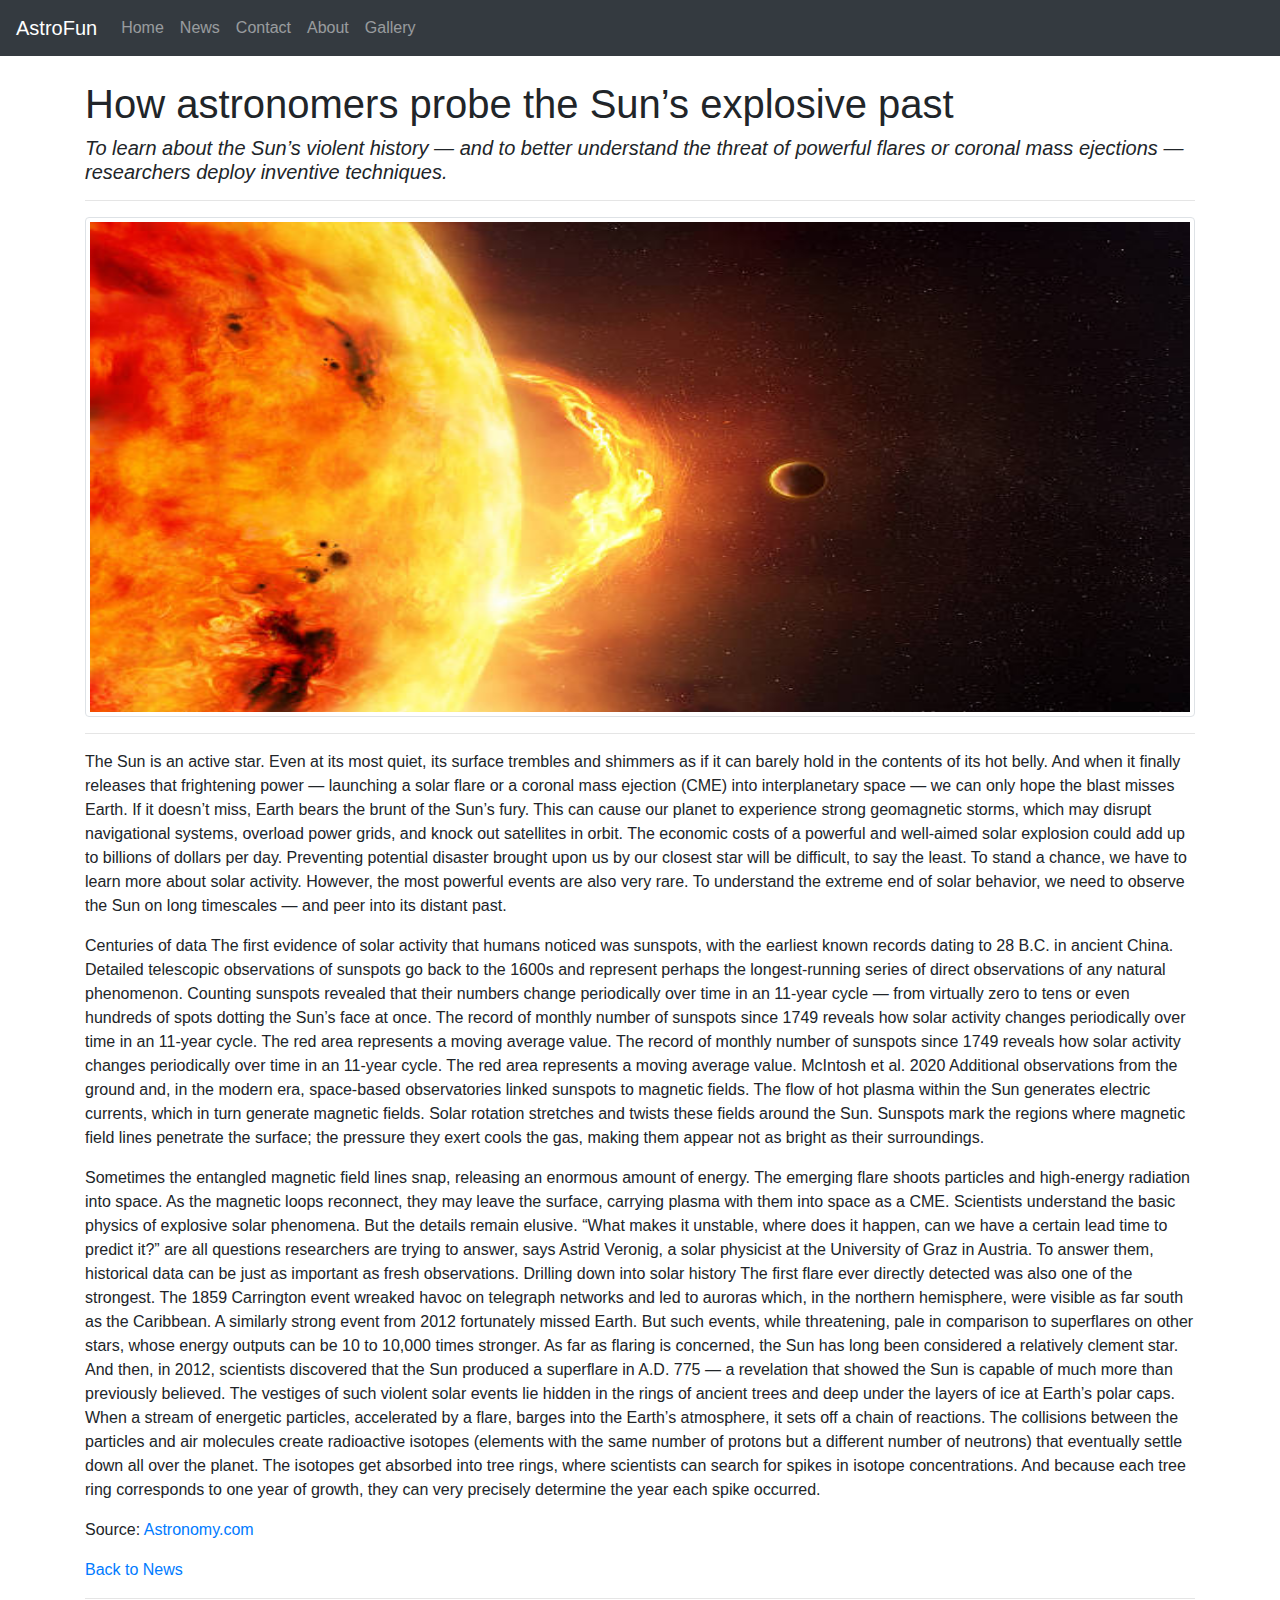
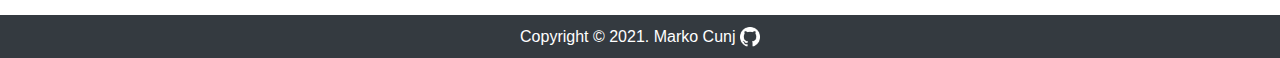
==== news-1.html @ 8078841d "Rješenje zadatka 5" ====
<!DOCTYPE HTML>
<html>
	<head>
        <link rel="stylesheet" href="https://stackpath.bootstrapcdn.com/bootstrap/4.3.1/css/bootstrap.min.css" integrity="sha384-ggOyR0iXCbMQv3Xipma34MD+dH/1fQ784/j6cY/iJTQUOhcWr7x9JvoRxT2MZw1T" crossorigin="anonymous">
        <script src="https://code.jquery.com/jquery-3.3.1.slim.min.js" integrity="sha384-q8i/X+965DzO0rT7abK41JStQIAqVgRVzpbzo5smXKp4YfRvH+8abtTE1Pi6jizo" crossorigin="anonymous"></script>
        <script src="https://cdnjs.cloudflare.com/ajax/libs/popper.js/1.14.7/umd/popper.min.js" integrity="sha384-UO2eT0CpHqdSJQ6hJty5KVphtPhzWj9WO1clHTMGa3JDZwrnQq4sF86dIHNDz0W1" crossorigin="anonymous"></script>
        <script src="https://stackpath.bootstrapcdn.com/bootstrap/4.3.1/js/bootstrap.min.js" integrity="sha384-JjSmVgyd0p3pXB1rRibZUAYoIIy6OrQ6VrjIEaFf/nJGzIxFDsf4x0xIM+B07jRM" crossorigin="anonymous"></script>
		<title>AstroFun</title>
		<meta http-equiv="content-type" content="text/html; charset=UTF-8">
        <link rel="stylesheet" href="style.css">
		<meta name="author" content="Marko Cunj">
		<meta name="viewport" content="width=device-width; initial-scale=1.0; maximum-scale=1.0; user-scalable=0;">
		<link rel="shortcut icon" type="image/x-icon" href="favicon.ico">
	</head>
<body>
    <header>
    <nav class="navbar navbar-expand-lg navbar-dark bg-dark">
        <a class="navbar-brand" href="#">AstroFun</a>
        <button class="navbar-toggler" type="button" data-toggle="collapse" data-target="#navbarSupportedContent" aria-controls="navbarSupportedContent" aria-expanded="false" aria-label="Toggle navigation">
          <span class="navbar-toggler-icon"></span>
        </button>
        <div class="collapse navbar-collapse" id="navbarSupportedContent">
          <ul class="navbar-nav mr-auto">
            <li class="nav-item">
              <a class="nav-link" href="index.html">Home <span class="sr-only">(current)</span></a>
            </li>
            <li class="nav-item">
              <a class="nav-link" href="news.html">News</a>
            </li>
            <li class="nav-item">
                <a class="nav-link" href="#">Contact</a>
              </li>
              <li class="nav-item">
                <a class="nav-link" href="#">About</a>
              </li>
              <li class="nav-item">
                <a class="nav-link" href="#">Gallery</a>
              </li>
          </ul>
        </div>
      </nav>
</header>
<main>
	<br>
	<div class="container">
	<h1>
		How astronomers probe the Sun’s explosive past
	</h1>
	<h5><i>
		To learn about the Sun’s violent history — and to better understand the threat of powerful flares or coronal mass ejections — researchers deploy inventive techniques.</i>
	</h5>
	<hr>
	<img src="news/news-img-sun.jpg" style="max-height: 500px;" class="img-fluid img-thumbnail" alt="US growth faster than expected" title="US growth faster than expected">
	<hr>
	<p>
		The Sun is an active star. Even at its most quiet, its surface trembles and shimmers as if it can barely hold in the contents of its hot belly. 
		And when it finally releases that frightening power — launching a solar flare or a coronal mass ejection (CME) into interplanetary space — we can only hope the blast misses Earth.
		If it doesn’t miss, Earth bears the brunt of the Sun’s fury. 
		This can cause our planet to experience strong geomagnetic storms, which may disrupt navigational systems, overload power grids, and knock out satellites in orbit. 
		The economic costs of a powerful and well-aimed solar explosion could add up to billions of dollars per day.
		Preventing potential disaster brought upon us by our closest star will be difficult, to say the least. 
		To stand a chance, we have to learn more about solar activity. However, the most powerful events are also very rare. 
		To understand the extreme end of solar behavior, we need to observe the Sun on long timescales — and peer into its distant past.
	</p>
	<p>
		Centuries of data
		The first evidence of solar activity that humans noticed was sunspots, with the earliest known records dating to 28 B.C. in ancient China. Detailed telescopic observations of sunspots go back to the 1600s and represent perhaps the longest-running series of direct observations of any natural phenomenon. Counting sunspots revealed that their numbers change periodically over time in an 11-year cycle — from virtually zero to tens or even hundreds of spots dotting the Sun’s face at once.
		The record of monthly number of sunspots since 1749 reveals how solar activity changes periodically over time in an 11-year cycle. The red area represents a moving average value.
		The record of monthly number of sunspots since 1749 reveals how solar activity changes periodically over time in an 11-year cycle. The red area represents a moving average value.
		McIntosh et al. 2020
		Additional observations from the ground and, in the modern era, space-based observatories linked sunspots to magnetic fields. The flow of hot plasma within the Sun generates electric currents, which in turn generate magnetic fields. Solar rotation stretches and twists these fields around the Sun. Sunspots mark the regions where magnetic field lines penetrate the surface; the pressure they exert cools the gas, making them appear not as bright as their surroundings.
	</p>
	<p>
		Sometimes the entangled magnetic field lines snap, releasing an enormous amount of energy. The emerging flare shoots particles and high-energy radiation into space. As the magnetic loops reconnect, they may leave the surface, carrying plasma with them into space as a CME.
		Scientists understand the basic physics of explosive solar phenomena. 
		But the details remain elusive. “What makes it unstable, where does it happen, can we have a certain lead time to predict it?” are all questions researchers are trying to answer, says Astrid Veronig, a solar physicist at the University of Graz in Austria.
		To answer them, historical data can be just as important as fresh observations.
		Drilling down into solar history
		The first flare ever directly detected was also one of the strongest. 
		The 1859 Carrington event wreaked havoc on telegraph networks and led to auroras which, in the northern hemisphere, were visible as far south as the Caribbean. 
		A similarly strong event from 2012 fortunately missed Earth. 
		But such events, while threatening, pale in comparison to superflares on other stars, whose energy outputs can be 10 to 10,000 times stronger. 
		As far as flaring is concerned, the Sun has long been considered a relatively clement star.
		And then, in 2012, scientists discovered that the Sun produced a superflare in A.D. 775 — a revelation that showed the Sun is capable of much more than previously believed.
		The vestiges of such violent solar events lie hidden in the rings of ancient trees and deep under the layers of ice at Earth’s polar caps. When a stream of energetic particles, accelerated by a flare, barges into the Earth’s atmosphere, it sets off a chain of reactions. The collisions between the particles and air molecules create radioactive isotopes (elements with the same number of protons but a different number of neutrons) that eventually settle down all over the planet. The isotopes get absorbed into tree rings, where scientists can search for spikes in isotope concentrations. And because each tree ring corresponds to one year of growth, they can very precisely determine the year each spike occurred.
	</p>
	<p>Source: <a href="https://astronomy.com/" target="_blank">Astronomy.com</a></p>
	<a href="news.html">Back to News</a>
	<hr>
</div>
</main>
    <footer>
        <p>Copyright &copy; 2021. Marko Cunj <a href="https://github.com/markocunj/PHP-projekt"><img src="img/GitHub-Mark-Light-32px.png" title="Github" alt="Github"></a></p>
    </footer>
</body>
</html>
---- style.css ----
.hero-image {
	background-image: url("img/banner.jpg");
	background-position: center;
	background-repeat: no-repeat;
	background-size: cover;
	position: relative;
	height: 500px;
}
img {
	width: 100%;
}

footer {
	background-color:rgb(52, 58, 64); 
	padding: 0.1em;
	clear: both;
}
footer p {
	color: white;
	text-align: center;
	margin: 0.5em;
}
footer img {
	width: 20px;
}
@media screen and (max-width: 900px) {
	figure {
		width: 90%;
		margin: 1em;
	}
}
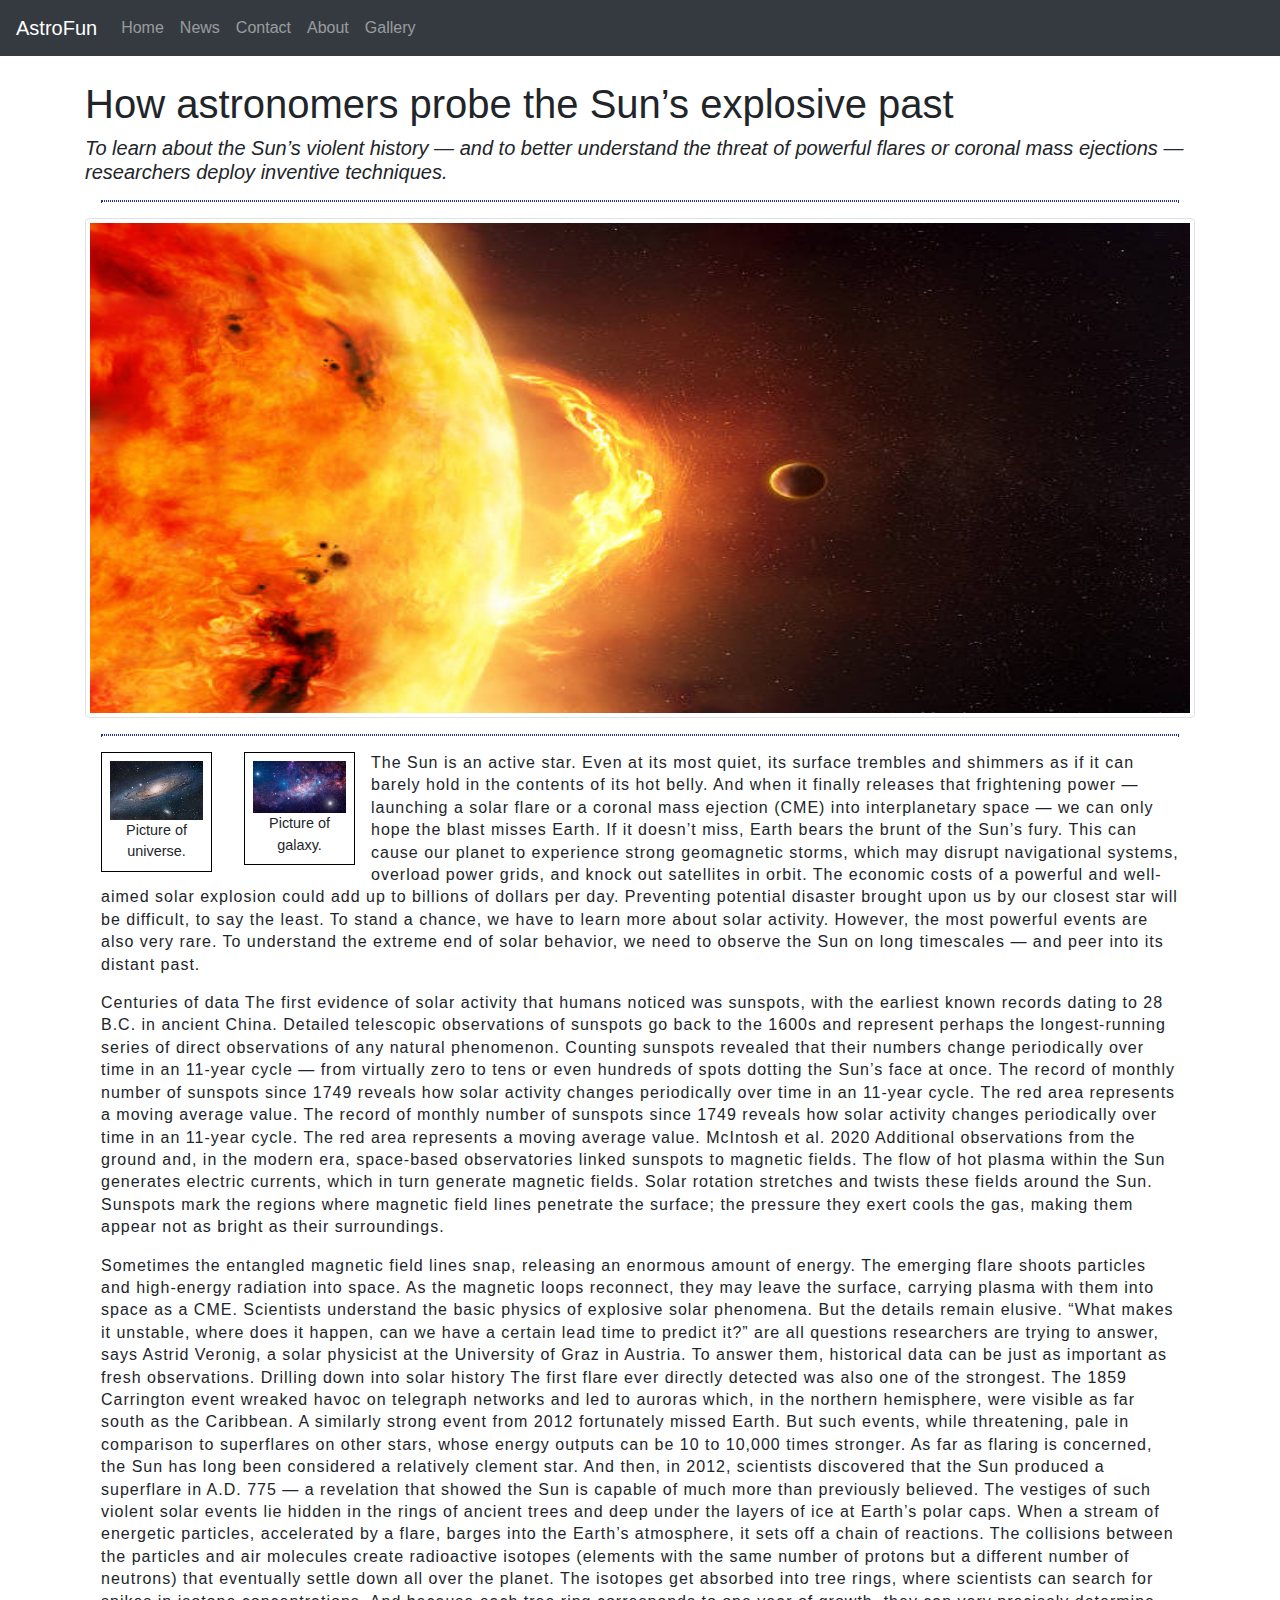
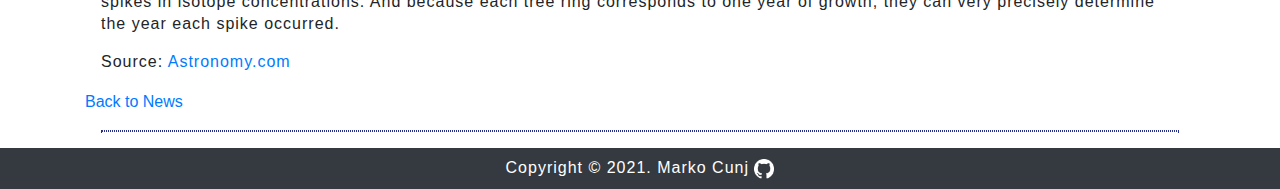
==== commit 9236a739: "Rjesenje zadatka 6 HTML/CSS" ====
--- a/news-1.html
+++ b/news-1.html
@@ -1,98 +1,198 @@
-<!DOCTYPE HTML>
+<!DOCTYPE html>
 <html>
-	<head>
-        <link rel="stylesheet" href="https://stackpath.bootstrapcdn.com/bootstrap/4.3.1/css/bootstrap.min.css" integrity="sha384-ggOyR0iXCbMQv3Xipma34MD+dH/1fQ784/j6cY/iJTQUOhcWr7x9JvoRxT2MZw1T" crossorigin="anonymous">
-        <script src="https://code.jquery.com/jquery-3.3.1.slim.min.js" integrity="sha384-q8i/X+965DzO0rT7abK41JStQIAqVgRVzpbzo5smXKp4YfRvH+8abtTE1Pi6jizo" crossorigin="anonymous"></script>
-        <script src="https://cdnjs.cloudflare.com/ajax/libs/popper.js/1.14.7/umd/popper.min.js" integrity="sha384-UO2eT0CpHqdSJQ6hJty5KVphtPhzWj9WO1clHTMGa3JDZwrnQq4sF86dIHNDz0W1" crossorigin="anonymous"></script>
-        <script src="https://stackpath.bootstrapcdn.com/bootstrap/4.3.1/js/bootstrap.min.js" integrity="sha384-JjSmVgyd0p3pXB1rRibZUAYoIIy6OrQ6VrjIEaFf/nJGzIxFDsf4x0xIM+B07jRM" crossorigin="anonymous"></script>
-		<title>AstroFun</title>
-		<meta http-equiv="content-type" content="text/html; charset=UTF-8">
-        <link rel="stylesheet" href="style.css">
-		<meta name="author" content="Marko Cunj">
-		<meta name="viewport" content="width=device-width; initial-scale=1.0; maximum-scale=1.0; user-scalable=0;">
-		<link rel="shortcut icon" type="image/x-icon" href="favicon.ico">
-	</head>
-<body>
+  <head>
+    <link
+      rel="stylesheet"
+      href="https://stackpath.bootstrapcdn.com/bootstrap/4.3.1/css/bootstrap.min.css"
+      integrity="sha384-ggOyR0iXCbMQv3Xipma34MD+dH/1fQ784/j6cY/iJTQUOhcWr7x9JvoRxT2MZw1T"
+      crossorigin="anonymous"
+    />
+    <script
+      src="https://code.jquery.com/jquery-3.3.1.slim.min.js"
+      integrity="sha384-q8i/X+965DzO0rT7abK41JStQIAqVgRVzpbzo5smXKp4YfRvH+8abtTE1Pi6jizo"
+      crossorigin="anonymous"
+    ></script>
+    <script
+      src="https://cdnjs.cloudflare.com/ajax/libs/popper.js/1.14.7/umd/popper.min.js"
+      integrity="sha384-UO2eT0CpHqdSJQ6hJty5KVphtPhzWj9WO1clHTMGa3JDZwrnQq4sF86dIHNDz0W1"
+      crossorigin="anonymous"
+    ></script>
+    <script
+      src="https://stackpath.bootstrapcdn.com/bootstrap/4.3.1/js/bootstrap.min.js"
+      integrity="sha384-JjSmVgyd0p3pXB1rRibZUAYoIIy6OrQ6VrjIEaFf/nJGzIxFDsf4x0xIM+B07jRM"
+      crossorigin="anonymous"
+    ></script>
+    <title>AstroFun</title>
+    <meta http-equiv="content-type" content="text/html; charset=UTF-8" />
+    <link rel="stylesheet" href="style.css" />
+    <meta name="author" content="Marko Cunj" />
+    <meta
+      name="viewport"
+      content="width=device-width; initial-scale=1.0; maximum-scale=1.0; user-scalable=0;"
+    />
+    <link rel="shortcut icon" type="image/x-icon" href="favicon.ico" />
+  </head>
+  <body>
     <header>
-    <nav class="navbar navbar-expand-lg navbar-dark bg-dark">
+      <nav class="navbar navbar-expand-lg navbar-dark bg-dark">
         <a class="navbar-brand" href="#">AstroFun</a>
-        <button class="navbar-toggler" type="button" data-toggle="collapse" data-target="#navbarSupportedContent" aria-controls="navbarSupportedContent" aria-expanded="false" aria-label="Toggle navigation">
+        <button
+          class="navbar-toggler"
+          type="button"
+          data-toggle="collapse"
+          data-target="#navbarSupportedContent"
+          aria-controls="navbarSupportedContent"
+          aria-expanded="false"
+          aria-label="Toggle navigation"
+        >
           <span class="navbar-toggler-icon"></span>
         </button>
         <div class="collapse navbar-collapse" id="navbarSupportedContent">
           <ul class="navbar-nav mr-auto">
             <li class="nav-item">
-              <a class="nav-link" href="index.html">Home <span class="sr-only">(current)</span></a>
+              <a class="nav-link" href="index.html"
+                >Home <span class="sr-only">(current)</span></a
+              >
             </li>
             <li class="nav-item">
               <a class="nav-link" href="news.html">News</a>
             </li>
             <li class="nav-item">
-                <a class="nav-link" href="#">Contact</a>
-              </li>
-              <li class="nav-item">
-                <a class="nav-link" href="#">About</a>
-              </li>
-              <li class="nav-item">
-                <a class="nav-link" href="#">Gallery</a>
-              </li>
+              <a class="nav-link" href="#">Contact</a>
+            </li>
+            <li class="nav-item">
+              <a class="nav-link" href="#">About</a>
+            </li>
+            <li class="nav-item">
+              <a class="nav-link" href="#">Gallery</a>
+            </li>
           </ul>
         </div>
       </nav>
-</header>
-<main>
-	<br>
-	<div class="container">
-	<h1>
-		How astronomers probe the Sun’s explosive past
-	</h1>
-	<h5><i>
-		To learn about the Sun’s violent history — and to better understand the threat of powerful flares or coronal mass ejections — researchers deploy inventive techniques.</i>
-	</h5>
-	<hr>
-	<img src="news/news-img-sun.jpg" style="max-height: 500px;" class="img-fluid img-thumbnail" alt="US growth faster than expected" title="US growth faster than expected">
-	<hr>
-	<p>
-		The Sun is an active star. Even at its most quiet, its surface trembles and shimmers as if it can barely hold in the contents of its hot belly. 
-		And when it finally releases that frightening power — launching a solar flare or a coronal mass ejection (CME) into interplanetary space — we can only hope the blast misses Earth.
-		If it doesn’t miss, Earth bears the brunt of the Sun’s fury. 
-		This can cause our planet to experience strong geomagnetic storms, which may disrupt navigational systems, overload power grids, and knock out satellites in orbit. 
-		The economic costs of a powerful and well-aimed solar explosion could add up to billions of dollars per day.
-		Preventing potential disaster brought upon us by our closest star will be difficult, to say the least. 
-		To stand a chance, we have to learn more about solar activity. However, the most powerful events are also very rare. 
-		To understand the extreme end of solar behavior, we need to observe the Sun on long timescales — and peer into its distant past.
-	</p>
-	<p>
-		Centuries of data
-		The first evidence of solar activity that humans noticed was sunspots, with the earliest known records dating to 28 B.C. in ancient China. Detailed telescopic observations of sunspots go back to the 1600s and represent perhaps the longest-running series of direct observations of any natural phenomenon. Counting sunspots revealed that their numbers change periodically over time in an 11-year cycle — from virtually zero to tens or even hundreds of spots dotting the Sun’s face at once.
-		The record of monthly number of sunspots since 1749 reveals how solar activity changes periodically over time in an 11-year cycle. The red area represents a moving average value.
-		The record of monthly number of sunspots since 1749 reveals how solar activity changes periodically over time in an 11-year cycle. The red area represents a moving average value.
-		McIntosh et al. 2020
-		Additional observations from the ground and, in the modern era, space-based observatories linked sunspots to magnetic fields. The flow of hot plasma within the Sun generates electric currents, which in turn generate magnetic fields. Solar rotation stretches and twists these fields around the Sun. Sunspots mark the regions where magnetic field lines penetrate the surface; the pressure they exert cools the gas, making them appear not as bright as their surroundings.
-	</p>
-	<p>
-		Sometimes the entangled magnetic field lines snap, releasing an enormous amount of energy. The emerging flare shoots particles and high-energy radiation into space. As the magnetic loops reconnect, they may leave the surface, carrying plasma with them into space as a CME.
-		Scientists understand the basic physics of explosive solar phenomena. 
-		But the details remain elusive. “What makes it unstable, where does it happen, can we have a certain lead time to predict it?” are all questions researchers are trying to answer, says Astrid Veronig, a solar physicist at the University of Graz in Austria.
-		To answer them, historical data can be just as important as fresh observations.
-		Drilling down into solar history
-		The first flare ever directly detected was also one of the strongest. 
-		The 1859 Carrington event wreaked havoc on telegraph networks and led to auroras which, in the northern hemisphere, were visible as far south as the Caribbean. 
-		A similarly strong event from 2012 fortunately missed Earth. 
-		But such events, while threatening, pale in comparison to superflares on other stars, whose energy outputs can be 10 to 10,000 times stronger. 
-		As far as flaring is concerned, the Sun has long been considered a relatively clement star.
-		And then, in 2012, scientists discovered that the Sun produced a superflare in A.D. 775 — a revelation that showed the Sun is capable of much more than previously believed.
-		The vestiges of such violent solar events lie hidden in the rings of ancient trees and deep under the layers of ice at Earth’s polar caps. When a stream of energetic particles, accelerated by a flare, barges into the Earth’s atmosphere, it sets off a chain of reactions. The collisions between the particles and air molecules create radioactive isotopes (elements with the same number of protons but a different number of neutrons) that eventually settle down all over the planet. The isotopes get absorbed into tree rings, where scientists can search for spikes in isotope concentrations. And because each tree ring corresponds to one year of growth, they can very precisely determine the year each spike occurred.
-	</p>
-	<p>Source: <a href="https://astronomy.com/" target="_blank">Astronomy.com</a></p>
-	<a href="news.html">Back to News</a>
-	<hr>
-</div>
-</main>
+    </header>
+    <main>
+      <br />
+      <div class="container">
+        <h1>
+          How astronomers probe the Sun’s explosive past
+        </h1>
+        <h5>
+          <i>
+            To learn about the Sun’s violent history — and to better understand
+            the threat of powerful flares or coronal mass ejections —
+            researchers deploy inventive techniques.</i
+          >
+        </h5>
+        <hr />
+        <img
+          src="news/news-img-sun.jpg"
+          style="max-height: 500px;"
+          class="img-fluid img-thumbnail"
+          alt="US growth faster than expected"
+          title="US growth faster than expected"
+        />
+        <hr />
+		<div id="news_gallery">
+			<figure id="1">
+				<img src="img/news-1.2.jpg" alt="title picture 1" title="title picture 1">
+				<figcaption>Picture of universe.<figcaption>
+			</figure>
+			<figure id="2">
+				<img src="img/news-1.3.jpg" alt="title picture 2" title="title picture 2">
+				<figcaption>Picture of galaxy.<figcaption>
+			</figure>
+		</div>
+		<div>
+        <p>
+          The Sun is an active star. Even at its most quiet, its surface
+          trembles and shimmers as if it can barely hold in the contents of its
+          hot belly. And when it finally releases that frightening power —
+          launching a solar flare or a coronal mass ejection (CME) into
+          interplanetary space — we can only hope the blast misses Earth. If it
+          doesn’t miss, Earth bears the brunt of the Sun’s fury. This can cause
+          our planet to experience strong geomagnetic storms, which may disrupt
+          navigational systems, overload power grids, and knock out satellites
+          in orbit. The economic costs of a powerful and well-aimed solar
+          explosion could add up to billions of dollars per day. Preventing
+          potential disaster brought upon us by our closest star will be
+          difficult, to say the least. To stand a chance, we have to learn more
+          about solar activity. However, the most powerful events are also very
+          rare. To understand the extreme end of solar behavior, we need to
+          observe the Sun on long timescales — and peer into its distant past.
+        </p>
+        <p>
+          Centuries of data The first evidence of solar activity that humans
+          noticed was sunspots, with the earliest known records dating to 28
+          B.C. in ancient China. Detailed telescopic observations of sunspots go
+          back to the 1600s and represent perhaps the longest-running series of
+          direct observations of any natural phenomenon. Counting sunspots
+          revealed that their numbers change periodically over time in an
+          11-year cycle — from virtually zero to tens or even hundreds of spots
+          dotting the Sun’s face at once. The record of monthly number of
+          sunspots since 1749 reveals how solar activity changes periodically
+          over time in an 11-year cycle. The red area represents a moving
+          average value. The record of monthly number of sunspots since 1749
+          reveals how solar activity changes periodically over time in an
+          11-year cycle. The red area represents a moving average value.
+          McIntosh et al. 2020 Additional observations from the ground and, in
+          the modern era, space-based observatories linked sunspots to magnetic
+          fields. The flow of hot plasma within the Sun generates electric
+          currents, which in turn generate magnetic fields. Solar rotation
+          stretches and twists these fields around the Sun. Sunspots mark the
+          regions where magnetic field lines penetrate the surface; the pressure
+          they exert cools the gas, making them appear not as bright as their
+          surroundings.
+        </p>
+        <p>
+          Sometimes the entangled magnetic field lines snap, releasing an
+          enormous amount of energy. The emerging flare shoots particles and
+          high-energy radiation into space. As the magnetic loops reconnect,
+          they may leave the surface, carrying plasma with them into space as a
+          CME. Scientists understand the basic physics of explosive solar
+          phenomena. But the details remain elusive. “What makes it unstable,
+          where does it happen, can we have a certain lead time to predict it?”
+          are all questions researchers are trying to answer, says Astrid
+          Veronig, a solar physicist at the University of Graz in Austria. To
+          answer them, historical data can be just as important as fresh
+          observations. Drilling down into solar history The first flare ever
+          directly detected was also one of the strongest. The 1859 Carrington
+          event wreaked havoc on telegraph networks and led to auroras which, in
+          the northern hemisphere, were visible as far south as the Caribbean. A
+          similarly strong event from 2012 fortunately missed Earth. But such
+          events, while threatening, pale in comparison to superflares on other
+          stars, whose energy outputs can be 10 to 10,000 times stronger. As far
+          as flaring is concerned, the Sun has long been considered a relatively
+          clement star. And then, in 2012, scientists discovered that the Sun
+          produced a superflare in A.D. 775 — a revelation that showed the Sun
+          is capable of much more than previously believed. The vestiges of such
+          violent solar events lie hidden in the rings of ancient trees and deep
+          under the layers of ice at Earth’s polar caps. When a stream of
+          energetic particles, accelerated by a flare, barges into the Earth’s
+          atmosphere, it sets off a chain of reactions. The collisions between
+          the particles and air molecules create radioactive isotopes (elements
+          with the same number of protons but a different number of neutrons)
+          that eventually settle down all over the planet. The isotopes get
+          absorbed into tree rings, where scientists can search for spikes in
+          isotope concentrations. And because each tree ring corresponds to one
+          year of growth, they can very precisely determine the year each spike
+          occurred.
+        </p>
+        <p>
+          Source:
+          <a href="https://astronomy.com/" target="_blank">Astronomy.com</a>
+        </p>
+        <a href="news.html">Back to News</a>
+        <hr />
+	</div>
+      </div>
+    </main>
     <footer>
-        <p>Copyright &copy; 2021. Marko Cunj <a href="https://github.com/markocunj/PHP-projekt"><img src="img/GitHub-Mark-Light-32px.png" title="Github" alt="Github"></a></p>
+      <p>
+        Copyright &copy; 2021. Marko Cunj
+        <a href="https://github.com/markocunj/PHP-projekt"
+          ><img src="img/GitHub-Mark-Light-32px.png" title="Github" alt="Github"
+        /></a>
+      </p>
     </footer>
-</body>
+  </body>
 </html>
-
-
--- a/style.css
+++ b/style.css
@@ -1,31 +1,115 @@
 .hero-image {
-	background-image: url("img/banner.jpg");
-	background-position: center;
-	background-repeat: no-repeat;
-	background-size: cover;
-	position: relative;
-	height: 500px;
+  background-image: url("img/banner.jpg");
+  background-position: center;
+  background-repeat: no-repeat;
+  background-size: cover;
+  position: relative;
+  height: 300px;
 }
 img {
-	width: 100%;
+  width: 100%;
 }
 
 footer {
-	background-color:rgb(52, 58, 64); 
-	padding: 0.1em;
-	clear: both;
+  background-color: rgb(52, 58, 64);
+  padding: 0.1em;
+  clear: both;
 }
 footer p {
-	color: white;
-	text-align: center;
-	margin: 0.5em;
+  color: white;
+  text-align: center;
+  margin: 0.5em;
 }
 footer img {
-	width: 20px;
+  width: 20px;
 }
 @media screen and (max-width: 900px) {
-	figure {
-		width: 90%;
-		margin: 1em;
-	}
-}+  figure {
+    width: 90%;
+    margin: 1em;
+  }
+}
+p {
+  margin: 1em;
+  line-height: 1.4em;
+  letter-spacing: 1px;
+}
+hr {
+  margin: 1em;
+  border: 1px dotted #27318b;
+  clear: both;
+}
+.news h2 {
+  margin: 0.5em 0.7em;
+  font-size: 1.5em;
+  color: #27318b;
+}
+.news hr {
+  margin: 1em;
+  border: 1px dotted #27318b;
+  clear: both;
+}
+.news time {
+  font-size: 90%;
+  font-style: italic;
+}
+.description {
+  font-weight: bold;
+  margin: 0.8em 1em 1.5em 1em;
+}
+.news img {
+  width: 12%;
+  float: left;
+  padding: 0.5em;
+  margin: 0 1em 0.5em 0.5em;
+}
+#news_gallery figure {
+  padding: 0.5em;
+  margin: 0 1em 0.5em 1em;
+  float: left;
+  width: 10%;
+  border: 1px solid black;
+}
+#news_gallery figcaption {
+  font-size: 90%;
+  text-align: center;
+}
+figure {
+  padding: 0.5em;
+  margin: 0 1em 0.5em 1em;
+  float: left;
+  width: 35%;
+  border: 1px solid black;
+}
+figcaption {
+  font-size: 90%;
+}
+img {
+  width: 100%;
+}
+
+@media screen and (max-width: 900px) {
+  figure {
+    width: 90%;
+    margin: 1em;
+  }
+  .news img {
+    width: 95%;
+    padding: 0.5em;
+    margin: 0 1em 0.5em 0.5em;
+  }
+  .news time {
+    margin: 0 0 0 1em;
+  }
+  #news_gallery figure {
+    padding: 0.5em;
+    margin: 0 1em 0.5em 1em;
+    float: left;
+    width: 90%;
+    border: 1px solid black;
+  }
+  #news_gallery figcaption {
+    font-size: 90%;
+    text-align: center;
+  }
+}
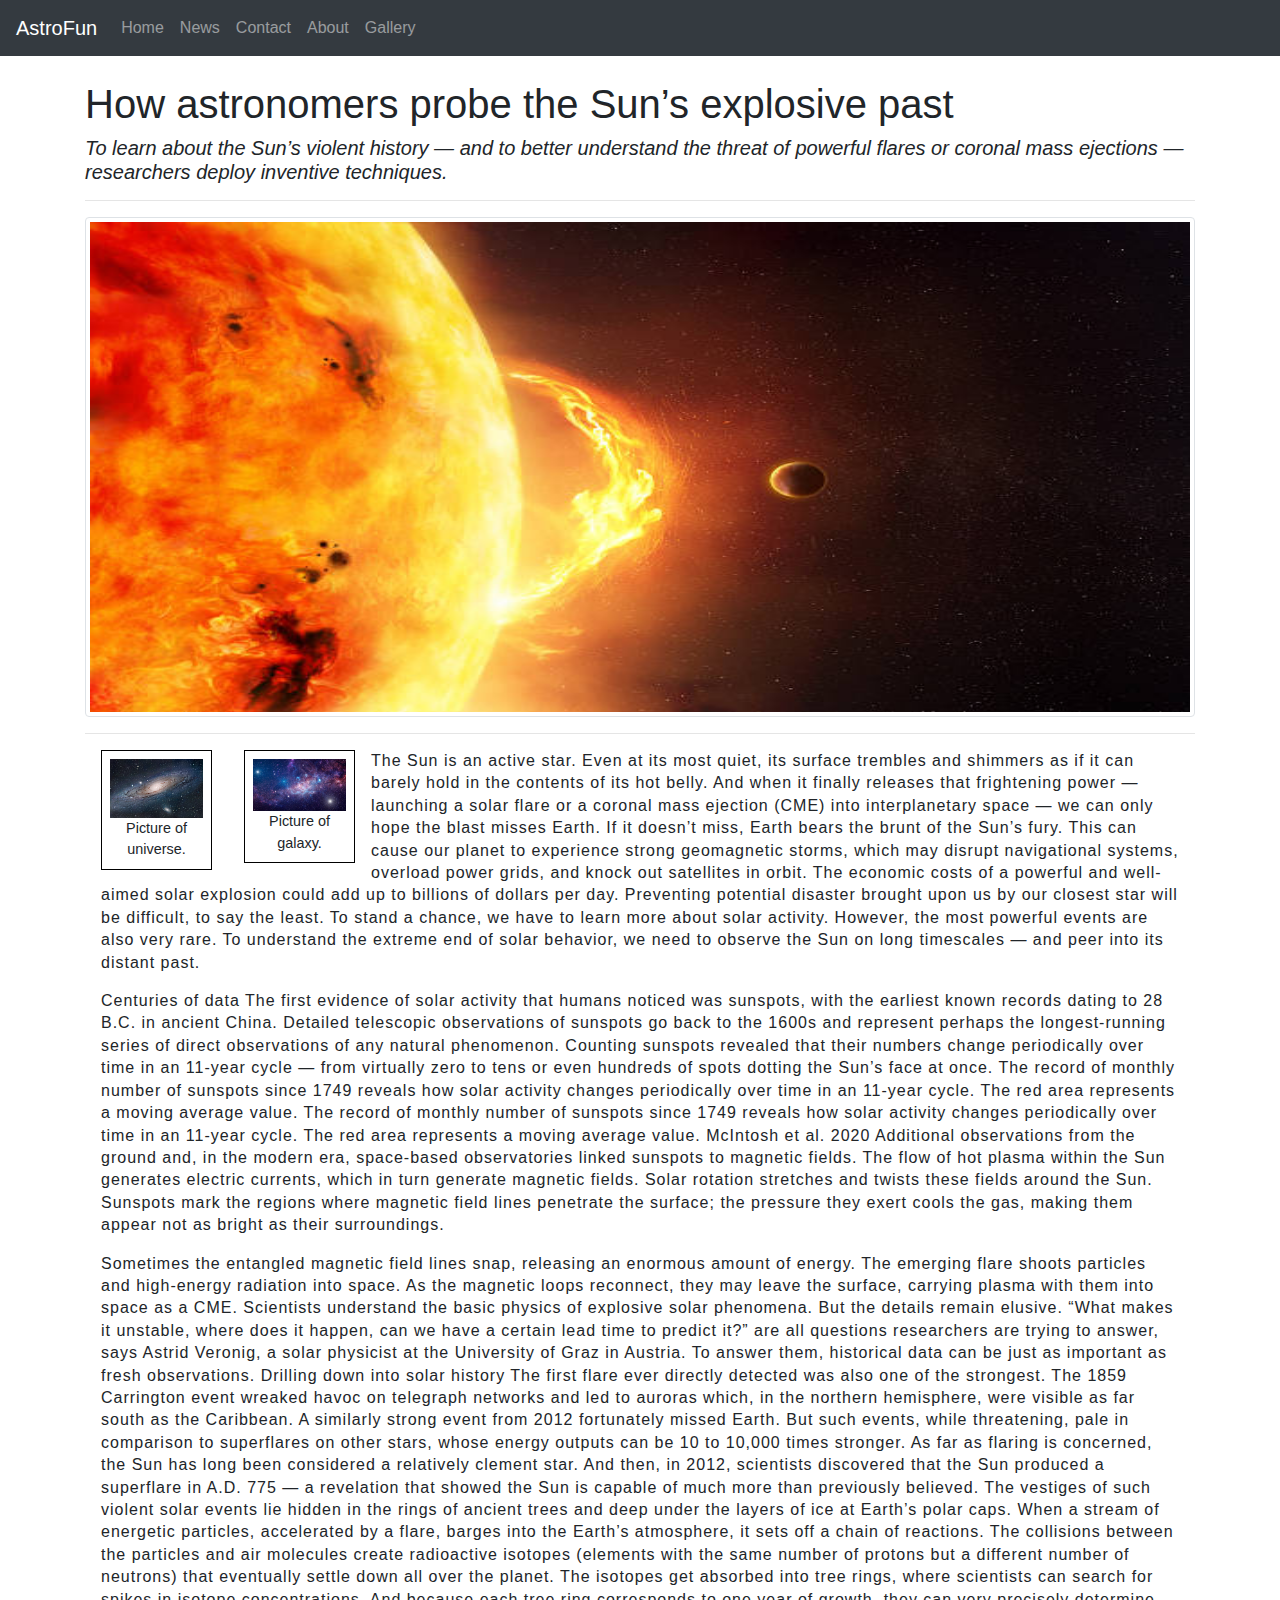
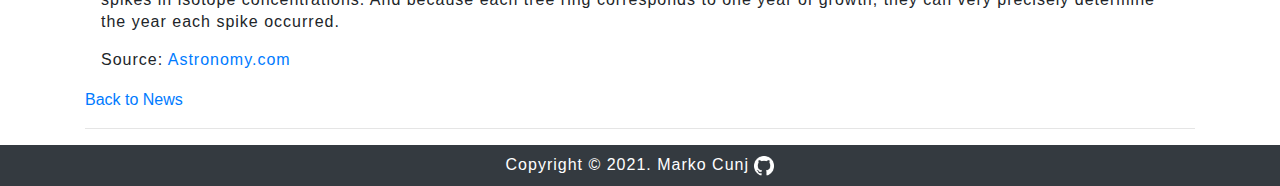
==== commit 5b8fad70: "Rješenje zadatka 7 HTML/CSS" ====
--- a/news-1.html
+++ b/news-1.html
@@ -58,7 +58,7 @@
               <a class="nav-link" href="news.html">News</a>
             </li>
             <li class="nav-item">
-              <a class="nav-link" href="#">Contact</a>
+              <a class="nav-link" href="contact.html">Contact</a>
             </li>
             <li class="nav-item">
               <a class="nav-link" href="#">About</a>
--- a/style.css
+++ b/style.css
@@ -33,11 +33,6 @@
   margin: 1em;
   line-height: 1.4em;
   letter-spacing: 1px;
-}
-hr {
-  margin: 1em;
-  border: 1px dotted #27318b;
-  clear: both;
 }
 .news h2 {
   margin: 0.5em 0.7em;
